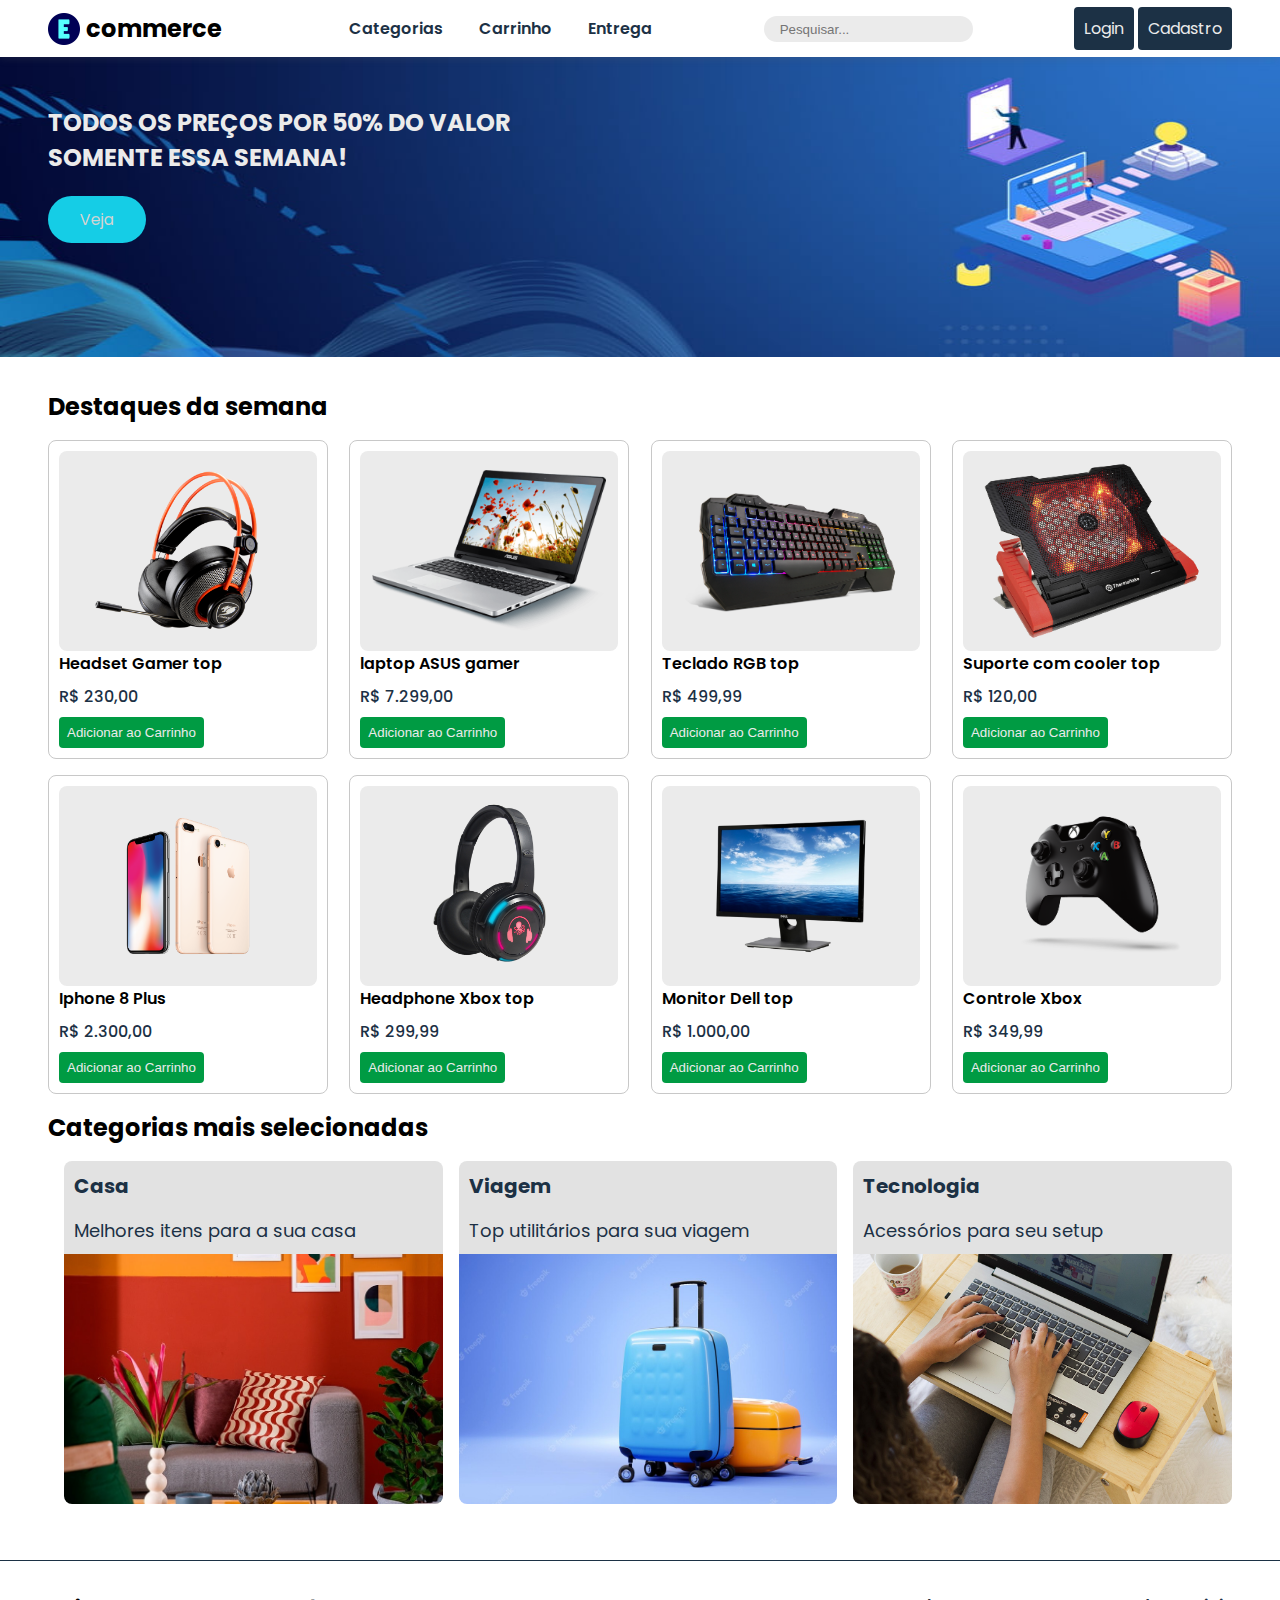
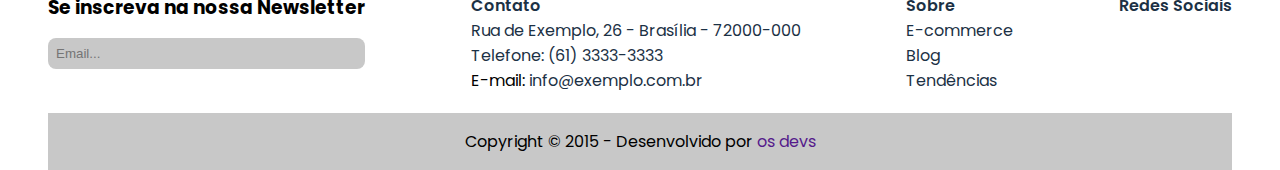
==== index.html @ d883344a "primero e-commerce" ====
<!DOCTYPE html>
<html lang="pt-br">

<head>
    <meta charset="UTF-8">
    <meta name="viewport" content="width=device-width, initial-scale=1.0">
    <link rel="shortcut icon" href="img/favicon.ico" type="image/x-icon">
    <link rel="stylesheet" href="styles/index.css">
    <title>commerce</title>
</head>

<body>
    <header>
        <div class="logo">
            <img src="img/favicon-32x32.png" alt="E-commerce" title="E-commerce">
            <h1> commerce</h1>
        </div>
        <nav>
            <ul class="menu">
                <li class="menu-item">
                    <i class="fa-solid fa-tags"></i>
                    <a href="#">Categorias</a>
                </li>
                <li class="menu-item">
                    <i class="fa-solid fa-cart-shopping"></i>
                    <a href="#">Carrinho</a>
                </li>
                <li class="menu-item">
                    <i class="fa-sharp fa-solid fa-truck"></i>
                    <a href="#">Entrega</a>
                </li>
            </ul>
        </nav>
        <div class="search">
            <input type="text" placeholder="Pesquisar...">
            <i class="fa-solid fa-magnifying-glass"></i>
        </div>
        <div class="buttons-box">
            <a href="pages/login.html" id="login-button">Login</a>
            <a href="pages/cadastro.html" id="cadastro-button">Cadastro</a>
        </div>
        <button id="menu-button" class="fa-solid fa-bars"></button>
    </header>
    <main>
        <section class="banner">
            <img src="img/banner.jpg" alt="Banner" title="Banner">
            <div>
                <h2>Todos os preços por 50% do valor somente essa semana!</h2>
                <a href="#destaques">Veja</a>
            </div>
        </section>
        <section id="destaques" class="destaques">
            <h2>Destaques da semana</h2>
            <ul>
                <li class="product-item">
                    <div>
                        <img src="img/headset.png" alt="Headset">
                    </div>
                    <p>Headset Gamer top</p>
                    <span>R$ 230,00</span>
                    <button>Adicionar ao Carrinho</button>
                </li>
                <li class="product-item">
                    <div>
                        <img src="img/laptop.png" alt="Laptop">
                    </div>
                    <p>laptop ASUS gamer</p>
                    <span>R$ 7.299,00</span>
                    <button>Adicionar ao Carrinho</button>
                </li>
                <li class="product-item">
                    <div>
                        <img src="img/teclado.png" alt="Teclado">
                    </div>
                    <p>Teclado RGB top</p>
                    <span>R$ 499,99</span>
                    <button>Adicionar ao Carrinho</button>
                </li>
                <li class="product-item">
                    <div>
                        <img src="img/suport-laptop.png" alt="Suporte">
                    </div>
                    <p>Suporte com cooler top</p>
                    <span>R$ 120,00</span>
                    <button>Adicionar ao Carrinho</button>
                </li>
                <li class="product-item">
                    <div>
                        <img src="img/iphone-8.png" alt="iphone-8">
                    </div>
                    <p>Iphone 8 Plus</p>
                    <span>R$ 2.300,00</span>
                    <button>Adicionar ao Carrinho</button>
                </li>
                <li class="product-item">
                    <div>
                        <img src="img/headphone.png" alt="Headphone">
                    </div>
                    <p>Headphone Xbox top</p>
                    <span>R$ 299,99</span>
                    <button>Adicionar ao Carrinho</button>
                </li>
                <li class="product-item">
                    <div>
                        <img src="img/monitor.png" alt="Monitor">
                    </div>
                    <p>Monitor Dell top</p>
                    <span>R$ 1.000,00</span>
                    <button>Adicionar ao Carrinho</button>
                </li>
                <li class="product-item">
                    <div>
                        <img src="img/controle-xbox.png" alt="Controle Xbox">
                    </div>
                    <p>Controle Xbox</p>
                    <span>R$ 349,99</span>
                    <button>Adicionar ao Carrinho</button>
                </li>
            </ul>
        </section>
        <section class="categories">
            <h2>Categorias mais selecionadas</h2>
            <ul>
                <li>
                    <a href="#" class="category-item">
                        <div class="category-description">
                            <span>Casa</span>
                            <p>Melhores itens para a sua casa</p>
                        </div>
                        <div class="category-img">
                            <img src="img/casa-categoria.jpg" alt="Casa" title="Casa">
                        </div>
                    </a>
                </li>
                <li>
                    <a href="#" class="category-item">
                        <div class="category-description">
                            <span>Viagem</span>
                            <p>Top utilitários para sua viagem</p>
                        </div>
                        <div class="category-img">
                            <img src="img/travel-categoria.jpg" alt="viagem" title="Viagem">
                        </div>
                    </a>
                </li>
                <li>
                    <a href="#" class="category-item">
                        <div class="category-description">
                            <span>Tecnologia</span>
                            <p>Acessórios para seu setup</p>
                        </div>
                        <div class="category-img">
                            <img src="img/tech-categoria.jpg" alt="Tecnologia" title="Tecnologia">
                        </div>
                    </a>
                </li>
                <li>
                    <a href="#" class="category-item">
                        <div class="category-description">
                            <span>Ferramentas</span>
                            <p>Melhores ferramentas para seu uso</p>
                        </div>
                        <div class="category-img">
                            <img src="img/ferramentas-categoria.png" alt="Ferramentas" title="Ferramentas">
                        </div>
                    </a>
                </li>
                <li>
                    <a href="#" class="category-item">
                        <div class="category-description">
                            <span>Livros</span>
                            <p>Melhores livros para a sua leitura</p>
                        </div>
                        <div class="category-img">
                            <img src="img/livros-categoria.jpg" alt="Livros" title="Livros">
                        </div>
                    </a>
                </li>
            </ul>
        </section>
    </main>
    <footer>
        <div class="newsletter">
            <h3>Se inscreva na nossa Newsletter</h3>
            <form>
                <input type="email" required placeholder="Email...">
                <button class="fa-solid fa-share" type="submit"></button>
            </form>
        </div>
        <div class="utils-links">
            <p>Contato</p>
            <ul>
                <li><a href="">Rua de Exemplo, 26 - Brasília - 72000-000</a></li>
                <li><a href="">Telefone: (61) 3333-3333</a></li>
                <li>E-mail: <a href="">info@exemplo.com.br</a></li>
            </ul>
        </div>
        <div class="utils-links">
            <p>Sobre</p>
            <ul>
                <li>
                    <a href="">E-commerce</a>
                </li>
                <li>
                    <a href="">Blog</a>
                </li>
                <li>
                    <a href="">Tendências</a>
                </li>
            </ul>
        </div>
        <div class="social-links">
            <p>Redes Sociais</p>
            <ul>
                <li>
                    <a href="" class="fa-brands fa-instagram"></a>
                </li>
                <li>
                    <a href="" class="fa-brands fa-linkedin"></a>
                </li>
                <li>
                    <a href="" class="fa-brands fa-square-facebook"></a>
                </li>
            </ul>
        </div>
        <p class="copyright">Copyright &copy; 2015 - Desenvolvido por <a href="">os devs</a></p>
    </footer>

    <script src="https://kit.fontawesome.com/4e987cc6ad.js" crossorigin="anonymous"></script>
</body>

</html>
---- styles/index.css ----
@import url('https://fonts.googleapis.com/css2?family=Poppins:wght@100;200;400;500;600&display=swap');

* {
    margin: 0;
    padding: 0;
    list-style: none;
    text-decoration: none;
    box-sizing: border-box;
}

html {
    scroll-behavior: smooth;
}

body {
    font-family: "Poppins", sans-serif;
    min-height: 100vh;
}

:root {
    --brand: #17e4ff;
    --brand-secondary: #15b2c6;
    --dark-blue: #1c3145;
    --gray-prymary: #ebebeb;
    --gray-secondary: #c8c8c8;
    --gray-tertiary: #e2e2e2;
    --green-primary: #009b43;
    --padding-1: 0 3rem;
    --padding-2: 1rem;
    --margin-1: 1rem;
    --border-radius-1: 8px;
    --border-radius-2: 4px;
}

header {
    display: flex;
    align-items: center;
    padding: var(--padding-1);
    box-shadow: rgba(99, 99, 99, 0.2) 0px 2px 8px 0px;
    justify-content: space-between;
}

.logo {
    display: flex;
    align-items: center;
    gap: 6px;
}

.logo h1 {
    font-size: 1.5rem;
}

.menu {
    display: flex;
}

.menu-item {
    margin-left: var(--margin-1);
    padding: var(--padding-2) 10px;
    position: relative;
}

.menu-item a,
.menu-item i {
    color: var(--dark-blue);
}

.menu-item::after {
    content: ' ';
    position: absolute;
    background-color: var(--dark-blue);
    width: 100%;
    height: 0;
    top: 0;
    left: 0;
    z-index: -1;
    transition: .3s;
}

.menu-item:hover:after {
    height: 100%;
}

.menu-item:hover a,
.menu-item:hover i {
    color: var(--gray-prymary);
}

.menu-item a {
    font-weight: 600;
}

.search {
    background-color: var(--gray-prymary);
    padding: 0 1rem;
    border-radius: 20px;
}

.search input {
    background-color: transparent;
    padding: 5px 0;
    border: none;
}

.search input:focus {
    outline: none;
}

/* @media (max-width: 1200px) {
    header {
        background-color: #17e4ff;
    }
}

@media (max-width: 360px) {
    header {
        background-color: #17e4ff;
    }
} */

.banner {
    position: relative;
    height: 300px;
}

.banner img {
    position: absolute;
    left: 0;
    top: 0;
    width: 100%;
    height: 100%;
    transform: scaleX(-1);
    object-fit: fill;
    z-index: -1;
}

.banner div {
    padding: 3rem;
}

.banner h2 {
    width: 40%;
    color: var(--gray-prymary);
    text-transform: uppercase;
    padding-bottom: 2rem;
}

.banner a {
    background-color: var(--brand);
    color: var(--gray-prymary);
    padding: .75rem 2rem;
    filter: brightness(90%);
    border-radius: 25px;
    transition: all .3s;
}

.banner a:hover {
    background-color: var(--brand-secondary);
}

.destaques {
    margin-top: 2rem;
    padding: var(--padding-1);
}

.destaques h2 {
    margin-bottom: var(--margin-1);
}

.destaques ul {
    display: flex;
    flex-wrap: wrap;
    justify-content: space-between;
}

.product-item {
    width: calc(25% - var(--margin-1));
    display: flex;
    flex-direction: column;
    justify-content: space-between;
    border-radius: var(--border-radius-1);
    border: solid 1px var(--gray-secondary);
    padding: 10px;
    margin-bottom: var(--margin-1);
}

.product-item div {
    height: 200px;
    background-color: var(--gray-prymary);
    padding: .75rem;
    border-radius: var(--border-radius-1);
    overflow: hidden;
}

.product-item img {
    width: 100%;
    height: 100%;
    object-fit: contain;
    transition: all .3s;
}

.product-item img:hover {
    transform: scale(1.1);
}

.product-item p {
    font-weight: 600;
}

.product-item span {
    color: var(--dark-blue);
    font-weight: 500;
    padding: .5rem 0;
}

.product-item button {
    width: fit-content;
    padding: .5rem;
    border: none;
    background-color: var(--green-primary);
    color: var(--gray-prymary);
    border-radius: var(--border-radius-2);
    cursor: pointer;
}

#menu-button {
    display: none;
}

.categories {
    padding: var(--padding-1);
}

.categories ul {
    display: flex;
    justify-content: space-between;
    width: 100%;
    overflow-x: scroll;
    padding: var(--padding-2) 0;
}

.categories ul::-webkit-scrollbar {
    height: 8px;
}

.categories ul::-webkit-scrollbar-track {
    background: transparent;
}

.categories ul::-webkit-scrollbar-thumb {
    background-color: #1c3145;
    border-radius: 20px;
}

.categories ul li {
    min-width: calc((100% / 3) - 1rem);
    margin-left: var(--margin-1);
    border-radius: var(--border-radius-1);
    overflow: hidden;
}

.category-item img {
    width: 100%;
    height: 100%;
    object-fit: cover;
}

.category-description {
    padding: 10px;
    background-color: var(--gray-tertiary);
}

.category-description span {
    font-weight: 700;
    color: var(--dark-blue);
    font-size: 20px;
}

.category-description p {
    padding-top: 1rem;
    font-size: 18px;
    color: var(--dark-blue);
}

.category-img {
    overflow: hidden;
    height: 250px;
}

.category-img img {
    transition: all .3s;
}

.category-img img:hover {
    transform: scale(1.1);
}

footer {
    height: 200px;
    padding: 2rem 3rem;
    display: flex;
    justify-content: space-between;
    margin-top: 40px;
    border-top: solid 1px var(--dark-blue);
    flex-wrap: wrap;
}

.newsletter form {
    display: flex;
    background-color: var(--gray-secondary);
    border-radius: var(--border-radius-1);
}

.newsletter input,
.newsletter button {
    border: none;
    background-color: transparent;
    padding: .5rem;
}

.newsletter input {
    width: 100%;
}

.newsletter button {
    cursor: pointer;
}

.newsletter h3 {
    padding-bottom: var(--padding-2);
}

.utils-links p,
.social-links p {
    font-weight: 600;
    color: var(--dark-blue);
}

.social-links ul a,
.utils-links ul a {
    padding: 3px 0;
    color: var(--dark-blue);
}

.social-links ul {
    display: flex;
    gap: 10px;
}

.social-links a {
    font-size: 22px;
    font-weight: bold;
}

.copyright {
    padding: var(--padding-2);
    width: 100%;
    text-align: center;
    background-color: var(--gray-secondary);
    margin-top: 20px;
}

#login-button,
#cadastro-button {
    border: none;
    background-color: var(--dark-blue);
    padding: 10px;
    color: var(--gray-prymary);
    border-radius: var(--border-radius-2);
    cursor: pointer;
}

@media (max-width: 576px) {

    header {
        justify-content: space-between;
    }

    .menu,
    .search {
        display: none;
    }

    #menu-button {
        display: block;
        padding: var(--padding-2) 0;
        border: none;
        background-color: transparent;
        font-size: 22px;
    }

    .banner h2 {
        width: 80%;
    }

    .product-item {
        width: 100%;
    }
}

@media (max-width: 768px) {

    header {
        justify-content: space-between;
    }

    .product-item {
        width: calc(50% - var(--margin-1));
    }

    .search {
        display: none;
    }
}
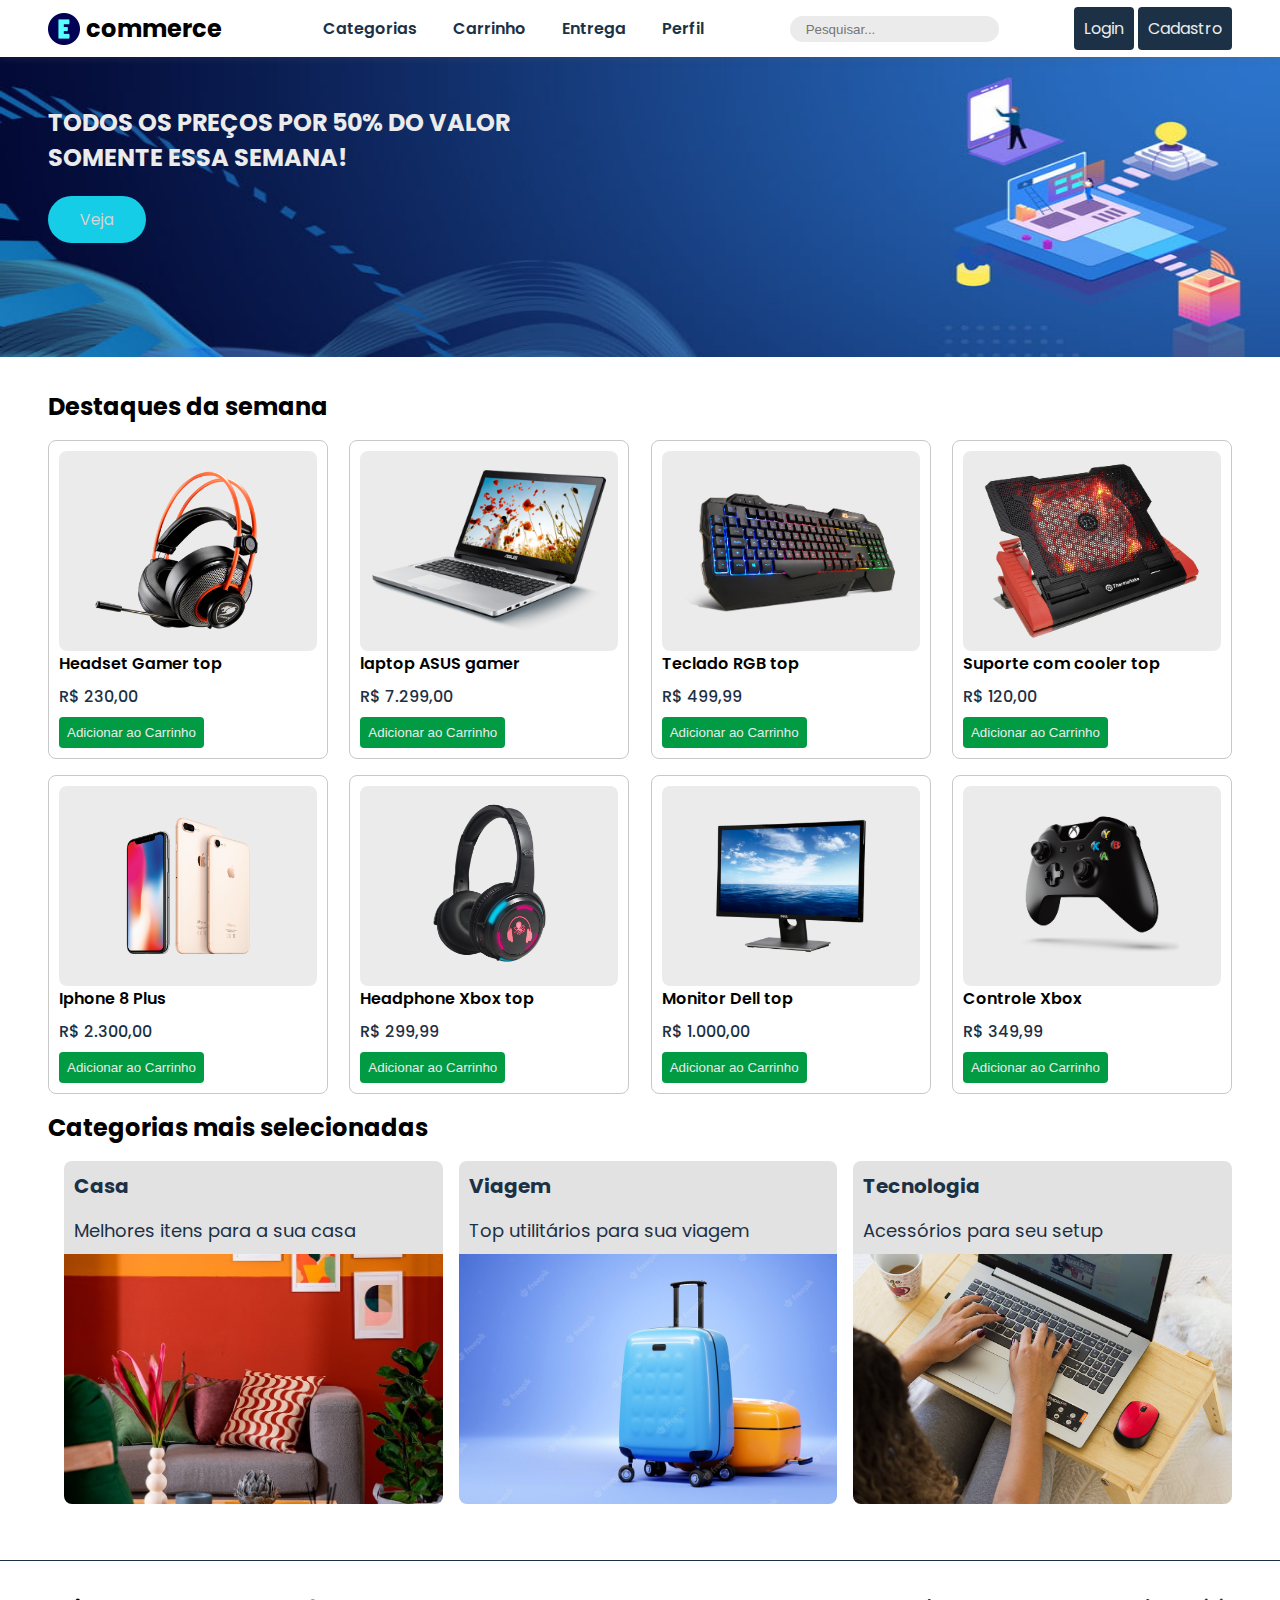
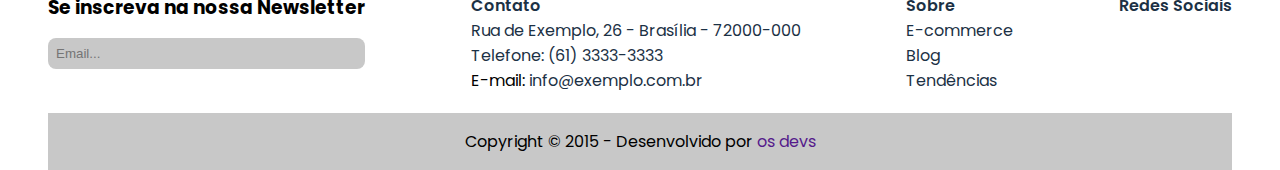
==== commit 6fcdcb52: "adiciona box de perfil" ====
--- a/index.html
+++ b/index.html
@@ -28,6 +28,10 @@
                 <li class="menu-item">
                     <i class="fa-sharp fa-solid fa-truck"></i>
                     <a href="#">Entrega</a>
+                </li>
+                <li class="menu-item">
+                    <i class="fa-solid fa-user"></i>
+                    <a href="/pages/perfil.html">Perfil</a>
                 </li>
             </ul>
         </nav>
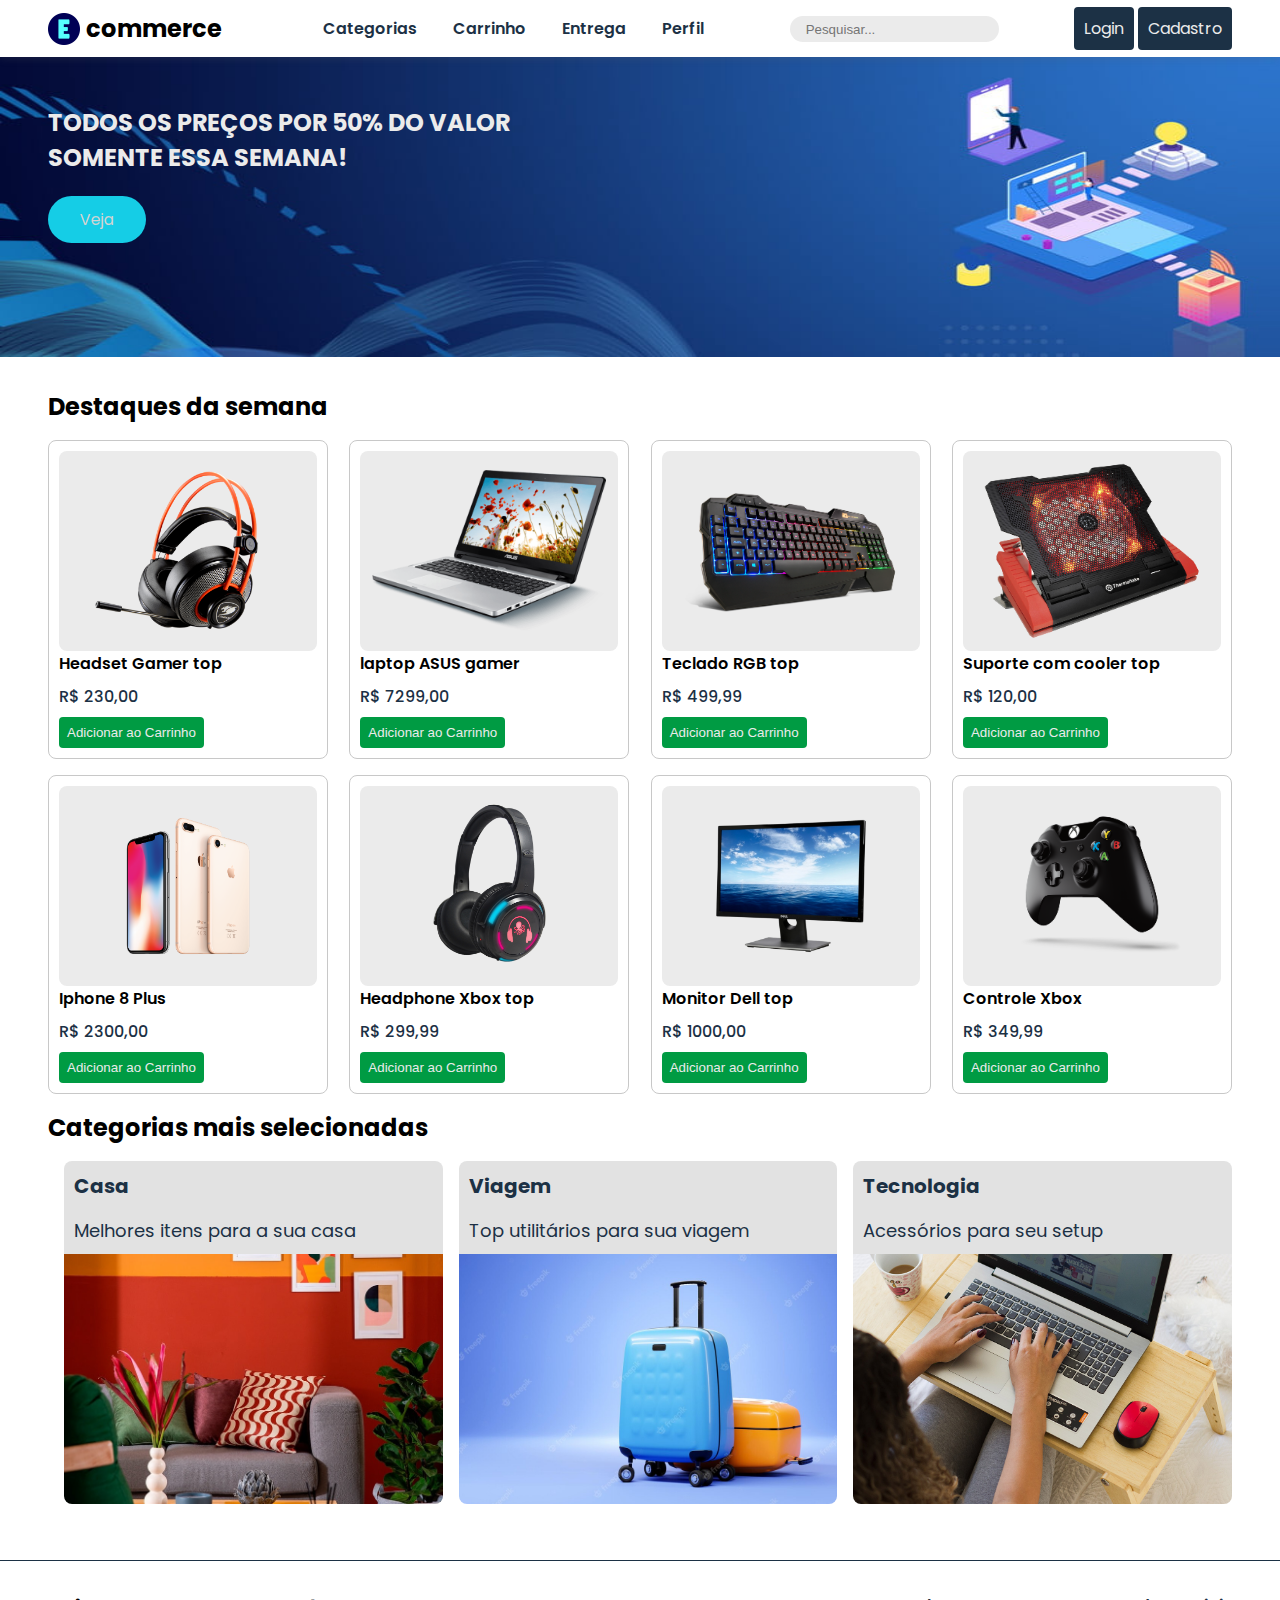
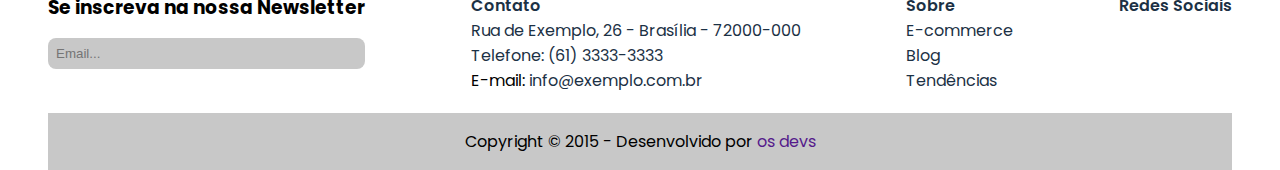
==== commit 3c248dbc: "adiciona funcionamentos" ====
--- a/index.html
+++ b/index.html
@@ -23,7 +23,7 @@
                 </li>
                 <li class="menu-item">
                     <i class="fa-solid fa-cart-shopping"></i>
-                    <a href="#">Carrinho</a>
+                    <a href="pages/carrinho.html">Carrinho</a>
                 </li>
                 <li class="menu-item">
                     <i class="fa-sharp fa-solid fa-truck"></i>
@@ -31,7 +31,7 @@
                 </li>
                 <li class="menu-item">
                     <i class="fa-solid fa-user"></i>
-                    <a href="/pages/perfil.html">Perfil</a>
+                    <a href="pages/perfil.html">Perfil</a>
                 </li>
             </ul>
         </nav>
@@ -50,76 +50,12 @@
             <img src="img/banner.jpg" alt="Banner" title="Banner">
             <div>
                 <h2>Todos os preços por 50% do valor somente essa semana!</h2>
-                <a href="#destaques">Veja</a>
+                <a id="veja" href="#destaques">Veja</a>
             </div>
         </section>
         <section id="destaques" class="destaques">
             <h2>Destaques da semana</h2>
             <ul>
-                <li class="product-item">
-                    <div>
-                        <img src="img/headset.png" alt="Headset">
-                    </div>
-                    <p>Headset Gamer top</p>
-                    <span>R$ 230,00</span>
-                    <button>Adicionar ao Carrinho</button>
-                </li>
-                <li class="product-item">
-                    <div>
-                        <img src="img/laptop.png" alt="Laptop">
-                    </div>
-                    <p>laptop ASUS gamer</p>
-                    <span>R$ 7.299,00</span>
-                    <button>Adicionar ao Carrinho</button>
-                </li>
-                <li class="product-item">
-                    <div>
-                        <img src="img/teclado.png" alt="Teclado">
-                    </div>
-                    <p>Teclado RGB top</p>
-                    <span>R$ 499,99</span>
-                    <button>Adicionar ao Carrinho</button>
-                </li>
-                <li class="product-item">
-                    <div>
-                        <img src="img/suport-laptop.png" alt="Suporte">
-                    </div>
-                    <p>Suporte com cooler top</p>
-                    <span>R$ 120,00</span>
-                    <button>Adicionar ao Carrinho</button>
-                </li>
-                <li class="product-item">
-                    <div>
-                        <img src="img/iphone-8.png" alt="iphone-8">
-                    </div>
-                    <p>Iphone 8 Plus</p>
-                    <span>R$ 2.300,00</span>
-                    <button>Adicionar ao Carrinho</button>
-                </li>
-                <li class="product-item">
-                    <div>
-                        <img src="img/headphone.png" alt="Headphone">
-                    </div>
-                    <p>Headphone Xbox top</p>
-                    <span>R$ 299,99</span>
-                    <button>Adicionar ao Carrinho</button>
-                </li>
-                <li class="product-item">
-                    <div>
-                        <img src="img/monitor.png" alt="Monitor">
-                    </div>
-                    <p>Monitor Dell top</p>
-                    <span>R$ 1.000,00</span>
-                    <button>Adicionar ao Carrinho</button>
-                </li>
-                <li class="product-item">
-                    <div>
-                        <img src="img/controle-xbox.png" alt="Controle Xbox">
-                    </div>
-                    <p>Controle Xbox</p>
-                    <span>R$ 349,99</span>
-                    <button>Adicionar ao Carrinho</button>
-                </li>
             </ul>
         </section>
         <section class="categories">
@@ -231,6 +167,8 @@
     </footer>
 
     <script src="https://kit.fontawesome.com/4e987cc6ad.js" crossorigin="anonymous"></script>
+    <script type="module" src="js/database.js"></script>
+    <script type="module" src="js/index.js"></script>
 </body>
 
 </html>--- a/styles/index.css
+++ b/styles/index.css
@@ -50,6 +50,20 @@
     font-size: 1.5rem;
 }
 
+@keyframes spin {
+    from {
+        transform: rotate(0);
+    }
+
+    to {
+        transform: rotate(360deg);
+    }
+}
+
+.logo img {
+    animation: spin .3s linear infinite;
+}
+
 .menu {
     display: flex;
 }
@@ -105,18 +119,6 @@
 .search input:focus {
     outline: none;
 }
-
-/* @media (max-width: 1200px) {
-    header {
-        background-color: #17e4ff;
-    }
-}
-
-@media (max-width: 360px) {
-    header {
-        background-color: #17e4ff;
-    }
-} */
 
 .banner {
     position: relative;
@@ -370,14 +372,14 @@
     cursor: pointer;
 }
 
-@media (max-width: 576px) {
+@media (max-width: 768px) {
 
     header {
         justify-content: space-between;
-    }
-
-    .menu,
-    .search {
+        padding: var(--padding-2);
+    }
+
+    .menu {
         display: none;
     }
 
@@ -394,21 +396,68 @@
     }
 
     .product-item {
-        width: 100%;
-    }
-}
-
-@media (max-width: 768px) {
+        width: calc(50% - var(--margin-1));
+    }
+
+    .search {
+        display: none;
+    }
+
+    .categories ul li {
+        min-width: calc(50% - 1rem);
+    }
+
+    footer {
+        flex-wrap: wrap;
+        gap: 1rem;
+    }
+
+    .newsletter {
+        width: 60%;
+        margin: 0 auto;
+    }
+
+    .newsletter h3 {
+        text-align: center;
+    }
+}
+
+@media (max-width: 426px) {
 
     header {
         justify-content: space-between;
     }
 
-    .product-item {
-        width: calc(50% - var(--margin-1));
-    }
-
+    .menu,
     .search {
         display: none;
     }
+
+    #menu-button {
+        display: block;
+        padding: var(--padding-2) 0;
+        border: none;
+        background-color: transparent;
+        font-size: 22px;
+    }
+
+    .banner h2 {
+        width: 80%;
+    }
+
+    .product-item {
+        width: 100%;
+    }
+
+    .categories ul li {
+        min-width: 100%;
+    }
+
+    .categories h2 {
+        text-align: center;
+    }
+
+    .newsletter {
+        width: 100%;
+    }
 }